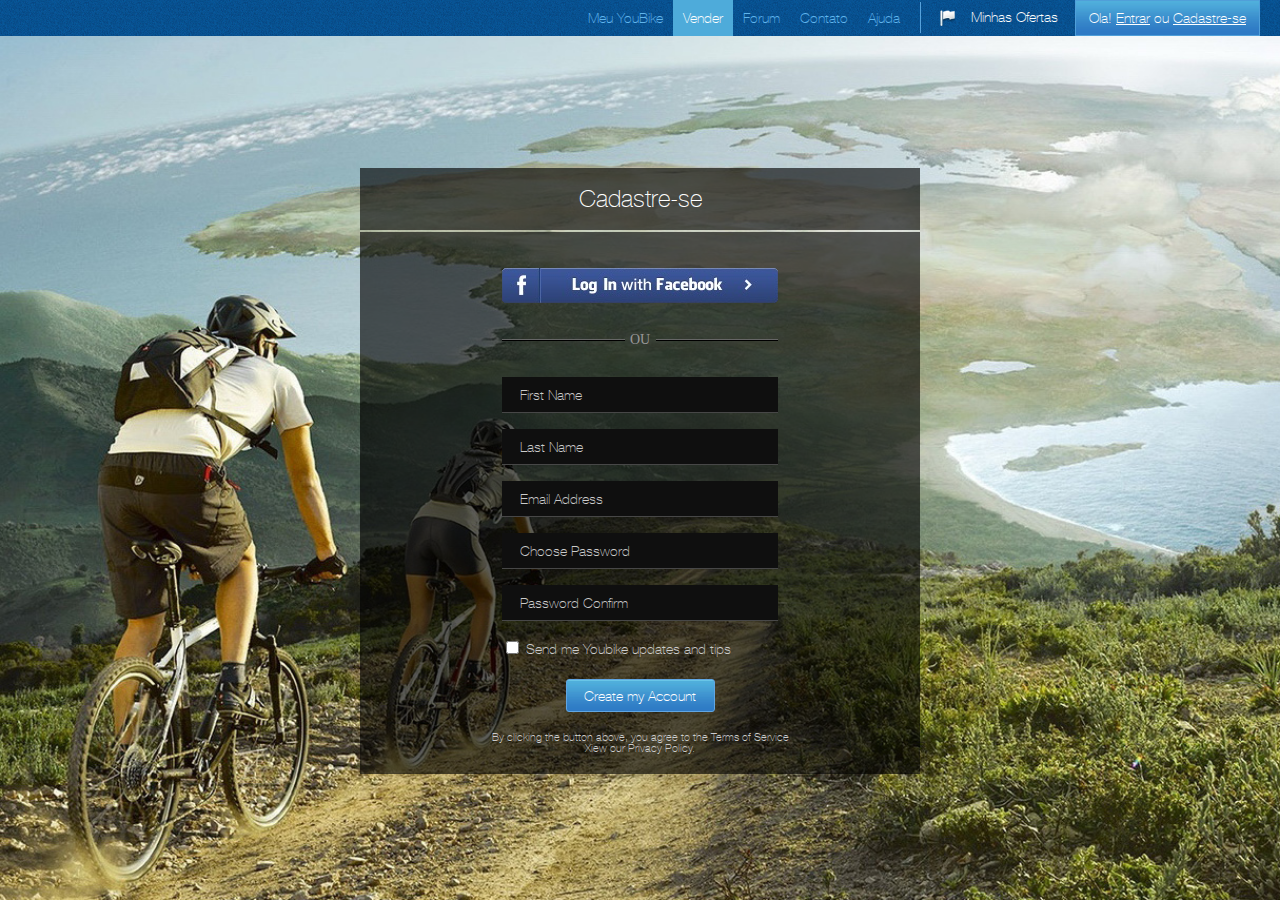
==== homework_5/index.html @ aa694ba1 "HW5" ====
<!DOCTYPE html>
<html lang="en">
<head>
	<meta charset="UTF-8">
	<title>Document</title>
	<link rel="stylesheet" type="text/css" href="css/reset.css">
	<link rel="stylesheet" type="text/css" href="css/style.css">
	<script src="http://html5shiv.googlecode.com/svn/trunk/html5.js"></script> 
</head>
<body>
	<div id="top">
		<div class="content">
			<p id="but">Ola! <a href="#">Entrar</a> ou <a href="#">Cadastre-se</a></p>
			<p id="flag">Minhas Ofertas</p>
			<ul id="menu">
				<li><a href="#">Meu YouBike</a></li>
				<li class="active"><a href="#">Vender</a></li>
				<li><a href="#">Forum</a></li>
				<li><a href="#">Contato</a></li>
				<li><a href="#">Ajuda </a></li>
			</ul>
		</div>
	</div>
	<div id="content">
		<div id="for_form">
			<h1>Cadastre-se</h1>
			<div id="form">
				<div class="content">
					<a id="facebook" href=""></a>
					<p id="border">OU</p>
					<form action="#">
						<input type="text" class="text" placeholder="First Name">
						<input type="text" class="text" placeholder="Last Name">
						<input type="text" class="text" placeholder="Email Address">
						<input type="text" class="text" placeholder="Choose Password">
						<input type="text" class="text" placeholder="Password Confirm">
						<input type="checkbox" id="sendme"><label for="sendme">Send me Youbike updates and tips</label>
						<input type="submit" class="submit" value="Create my Account">
					</form>
				</div>
				<p id="privacy">By clicking the button above, you agree to the Terms of Service<br>Xiew our Privacy Policy.</p>
			</div>
		</div>
	</div>
</body>
</html>
---- homework_5/css/style.css ----
@font-face {
    font-family: "Helvetica Neue";
    src: url('../fonts/helveticaneue-thin-webfont.eot');
    src: url('../fonts/helveticaneue-thin-webfont.eot?#iefix') format('embedded-opentype'),
         url('../fonts/helveticaneue-thin-webfont.woff2') format('woff2'),
         url('../fonts/helveticaneue-thin-webfont.woff') format('woff'),
         url('../fonts/helveticaneue-thin-webfont.ttf') format('truetype');
    font-weight: normal;
    font-style: normal;
}
html, body {
	height: 100%;
	min-width: 800px;
	min-height: 700px;
	position: relative;
}
* {
	font-family: "Helvetica Neue";
}
a:hover {
	text-decoration: none;
}
#top {
	position: absolute;
	left: 0;
	top: 0;
	width: 100%;
	height: 36px;
	background: url(../img/top.jpg);
}
#but {
	float: right;
	height: 34px;
	background: url(../img/buttop.jpg);
	border: 1px solid #509fd9;
	padding: 0 13px;
	font-size: 14px;
	color: #fff;
	line-height: 34px;
	margin-right: 20px;
	font-family: "Helvetica Neue";
}
#but a {
	color: #fff;
	font-family: "Helvetica Neue";
}
#flag {
	float: right;
	margin-top: 2px;
	height: 31px;
	line-height: 31px;
	margin-right: 17px;
	padding-left: 50px;
	font-size: 14px;
	color: #fefefe;
	border-left: 1px solid #56a2dc;
	background: url(../img/flag.png) no-repeat 19px 50%;
	font-family: "Helvetica Neue";
}
#menu {
	float: right;
	margin-right: 10px;
}
#menu li {
	float: left;
	list-style: none;
}
#menu a {
	display: block;
	padding: 0 10px;
	line-height: 36px;
	height: 36px;
	text-decoration: none;
	font-size: 14px;
	color: #60b5ed;
	font-family: "Helvetica Neue";
}
#menu a:hover{
	color: #fff;
}
#menu .active a {
	color: #fff;
	background: #4eabda;
}
#content {
	position: absolute;
	left: 0;
	bottom: 0;
	right: 0;
	top: 36px;
	background: url(../img/fon.jpg) center no-repeat;
	background-size: cover;
}
#for_form {
	position: absolute;
	left: 50%;
	top: 50%;
	margin-left: -280px;
	width: 560px;
	margin-top: -300px;
}
#for_form h1 {
	height: 62px;
	line-height: 62px;
	color: #fff;
	font-size: 24px;
	text-align: center;
	font-weight: normal;
	background: rgba(0, 0, 0, 0.63);
	font-family: "Helvetica Neue";
}
#form {
	margin-top: 2px;
	background: rgba(0, 0, 0, 0.63);
	padding-top: 36px;
	padding-bottom: 20px;
}
#form .content {
	margin: 0 auto;
	width: 276px;
}
#facebook {
	width: 276px;
	height: 35px;
	display: block;
	background: url(../img/facebook.png) no-repeat;
}
#facebook:hover {
	opacity: 0.95;
}
#border {
	font-size: 14px;
	color: #999;
	margin: 30px 0;
	background: url(../img/border.png) no-repeat center center;
	text-align: center;
}
#form .text {
	display: block;
	height: 35px;
	padding: 0 18px;
	background: #0f0f0f;
	font-size: 14px;
	color: #ccc;
	border: none;
	width: 240px;
	border-bottom: 1px solid #474747;
	font-family: "Helvetica Neue";
}

#form .text::-webkit-input-placeholder {color:#ccc;}
#form .text::-moz-placeholder          {color:#ccc;}/* Firefox 19+ */
#form .text:-moz-placeholder           {color:#ccc;}/* Firefox 18- */
#form .text:-ms-input-placeholder      {color:#ccc;}

#form .text:focus::-webkit-input-placeholder {color:#fffbfb;}
#form .text:focus::-moz-placeholder          {color:#fffbfb;}/* Firefox 19+ */
#form .text:focus:-moz-placeholder           {color:#fffbfb;}/* Firefox 18- */
#form .text:focus:-ms-input-placeholder      {color:#fffbfb;}

#form .text:focus {
	background: url(../img/focus.jpg) repeat-x;
	border-bottom: 1px solid #6698cb;
	color: #fffbfb;
	box-shadow: 0 0 15px #689bcc;
}
#form .text+.text {
	margin-top: 16px;
}
#sendme {
	margin-top: 20px;
	cursor: pointer;
	border: none;
}
#sendme+label {
	margin-top: 20px;
	padding-left: 4px;
	color: #ccc;
	font-size: 14px;
	cursor: pointer;
	font-family: "Helvetica Neue";
}
#form .submit {
	margin: 0 auto;
	margin-top: 22px;
	display: block;
	width: 149px;
	height: 33px;
	background: url(../img/but.jpg) repeat-x;
	border: 1px solid #61a6e2;
	border-radius: 3px;
	padding: 0;
	font-size: 14px;
	color: #fff;
	cursor:pointer;
	font-family: "Helvetica Neue";
}
#form .submit:hover {
	opacity: 0.95;
}
#privacy {
	margin-top: 20px;
	text-align: center;
	font-size: 11px;
	color: #ccc;
	font-family: "Helvetica Neue";
}
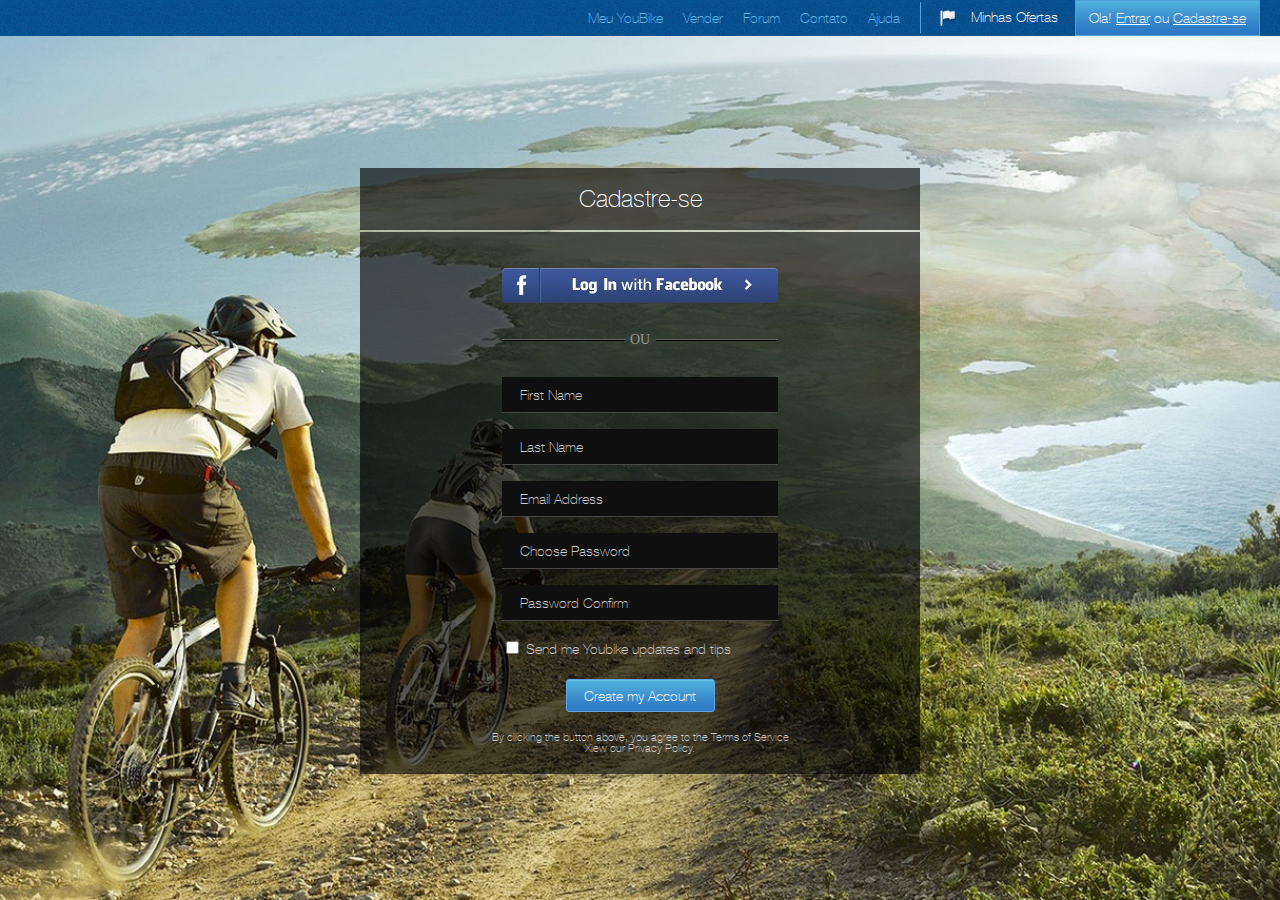
==== commit c8d6e5fd: "HW5_2" ====
--- a/homework_5/index.html
+++ b/homework_5/index.html
@@ -5,7 +5,6 @@
 	<title>Document</title>
 	<link rel="stylesheet" type="text/css" href="css/reset.css">
 	<link rel="stylesheet" type="text/css" href="css/style.css">
-	<script src="http://html5shiv.googlecode.com/svn/trunk/html5.js"></script> 
 </head>
 <body>
 	<div id="top">
@@ -14,7 +13,7 @@
 			<p id="flag">Minhas Ofertas</p>
 			<ul id="menu">
 				<li><a href="#">Meu YouBike</a></li>
-				<li class="active"><a href="#">Vender</a></li>
+				<li><a href="#">Vender</a></li>
 				<li><a href="#">Forum</a></li>
 				<li><a href="#">Contato</a></li>
 				<li><a href="#">Ajuda </a></li>
@@ -33,7 +32,7 @@
 						<input type="text" class="text" placeholder="Last Name">
 						<input type="text" class="text" placeholder="Email Address">
 						<input type="text" class="text" placeholder="Choose Password">
-						<input type="text" class="text" placeholder="Password Confirm">
+						<input type="password" class="text" placeholder="Password Confirm">
 						<input type="checkbox" id="sendme"><label for="sendme">Send me Youbike updates and tips</label>
 						<input type="submit" class="submit" value="Create my Account">
 					</form>
--- a/homework_5/css/style.css
+++ b/homework_5/css/style.css
@@ -76,9 +76,6 @@
 	font-family: "Helvetica Neue";
 }
 #menu a:hover{
-	color: #fff;
-}
-#menu .active a {
 	color: #fff;
 	background: #4eabda;
 }
